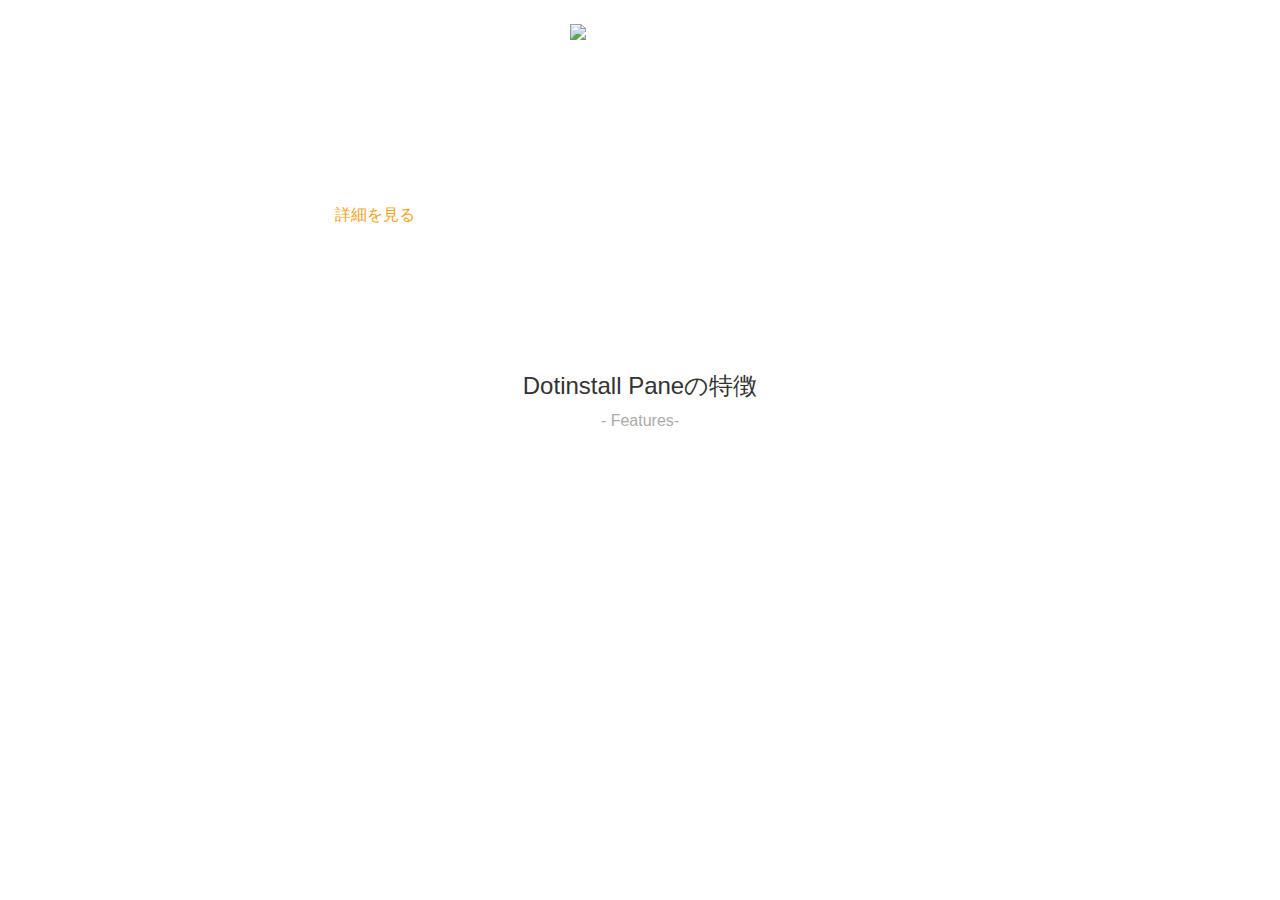
==== MyDotinstallPane/index.html @ e433742d "add subtitle" ====
<!DOCTYPE html>
<html lang="ja">
<head>
    <meta charaset="utf-8">
    <title>Dotinstall Paneを使ってみよう</title>
    <link rel="icon" href="favicon.ico">
    <link rel="stylesheet" href="css/styles.css">
    <link rel="stylesheet"
    href="https://use.fontawesome.com/releases/v5.8.1/css/all.css"
    integrity="sha384-50oBUHEmvpQ+1lW4y57PTFmhCaXp0ML5d60M1M7uH2+nqUivzIebhndOJK28anvf"
    crossorigin="anonymous">
</head>

<body>
    <header class="orange-bg">
        <div class="container">
            <h1>Dotinstall Pane</h1>
            <p>
                ドットインストールを見ながら<br>
                コーディングができるAtomパッケージ<br>
            </p>
            <a href="#" target="_blank"
            class="btn">
                詳細を見る
                <i class="fas fa-external-link-alt"></i>
            </a>
            <img src="img/top.png"
            width="480" height="270"
            alt="Dotinstall Paneの画像">
        </div>
    </header>

    <section class="features">
        <div class="container">
            <h1 data-subtitle="- Features-">Dotinstall Paneの特徴</h1>

        </div>
    </section>
</body>
</html>
---- MyDotinstallPane/css/styles.css ----
body{
    font-size: 16px;
    font-family: Verdana, sans-serif;
    color: #333;
    margin: 0;
}

.container{
    width: 820px;
    margin: 0 auto;
    padding: 60px 0;

}

.orange-bg{
    color: #fff;
    background: url(../img/bg.png);
    background-size: cover;
}

/* header */


header h1{
    margin-top: 0;
    font-weight: normal;
    font-size: 32px;
    margin-bottom: 8px;
}

header p{
    margin-top: 0;
    margin-bottom: 50px;
}

header .container{
    position: relative;
}

header img{
    position: absolute;
    bottom: 0;
    right: 0;
}

.btn{
    display: inline-block;
    width: 290px;
    background: #fff;
    color: #f39800;
    text-align: center;
    text-decoration: none;
    padding: 8px 0;
    border-radius: 5px;
    opacity: 0.9;
}

.btn:hover{
    opacity: 1.0;
}

/* features */

.features h1{
    text-align: center;
    font-weight: normal;
    font-size: 24px;
}

.features h1::after{
    content: attr(data-subtitle);
    display: block;
    font-size: 16px;
    color: #aaa;
    padding-top: 10px;
}
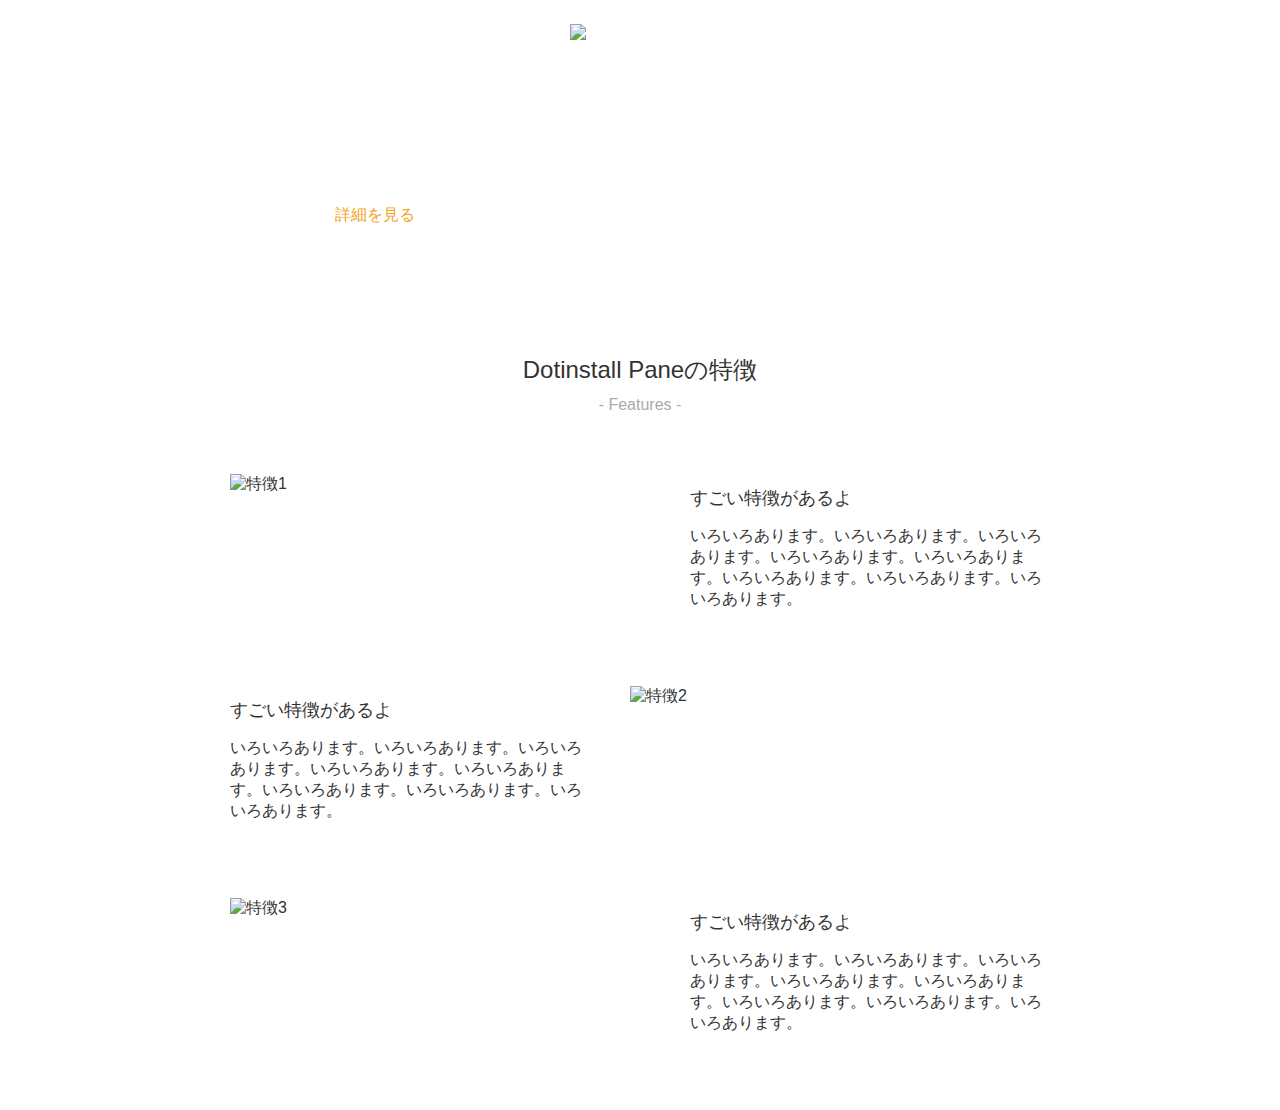
==== commit 62ccde73: "add feature" ====
--- a/MyDotinstallPane/index.html
+++ b/MyDotinstallPane/index.html
@@ -32,8 +32,35 @@
 
     <section class="features">
         <div class="container">
-            <h1 data-subtitle="- Features-">Dotinstall Paneの特徴</h1>
+            <h1 data-subtitle="- Features -"
+            class="section-title">Dotinstall Paneの特徴</h1>
 
+            <section class="feature">
+                <img src="img/feature1.png"
+                width="420" height="270" alt="特徴1">
+                <div class="desc">
+                    <h1>すごい特徴があるよ</h1>
+                    <p>いろいろあります。いろいろあります。いろいろあります。いろいろあります。いろいろあります。いろいろあります。いろいろあります。いろいろあります。</p>
+                </div>
+            </section>
+
+            <section class="feature">
+                <img src="img/feature2.png"
+                width="420" height="270" alt="特徴2">
+                <div class="desc">
+                    <h1>すごい特徴があるよ</h1>
+                    <p>いろいろあります。いろいろあります。いろいろあります。いろいろあります。いろいろあります。いろいろあります。いろいろあります。いろいろあります。</p>
+                </div>
+            </section>
+
+            <section class="feature">
+                <img src="img/feature3.png"
+                width="420" height="270" alt="特徴3">
+                <div class="desc">
+                    <h1>すごい特徴があるよ</h1>
+                    <p>いろいろあります。いろいろあります。いろいろあります。いろいろあります。いろいろあります。いろいろあります。いろいろあります。いろいろあります。</p>
+                </div>
+            </section>
         </div>
     </section>
 </body>
--- a/MyDotinstallPane/css/styles.css
+++ b/MyDotinstallPane/css/styles.css
@@ -9,7 +9,6 @@
     width: 820px;
     margin: 0 auto;
     padding: 60px 0;
-
 }
 
 .orange-bg{
@@ -18,8 +17,23 @@
     background-size: cover;
 }
 
+.section-title{
+    text-align: center;
+    font-weight: normal;
+    font-size: 24px;
+    margin-bottom: 60px;
+    margin-top: 0;
+}
+
+.section-title::after{
+    content: attr(data-subtitle);
+    display: block;
+    font-size: 16px;
+    color: #aaa;
+    padding-top: 10px;
+}
+
 /* header */
-
 
 header h1{
     margin-top: 0;
@@ -59,19 +73,28 @@
     opacity: 1.0;
 }
 
-/* features */
-
-.features h1{
-    text-align: center;
+.feature h1{
     font-weight: normal;
-    font-size: 24px;
+    font-size: 18px;
 }
 
-.features h1::after{
-    content: attr(data-subtitle);
-    display: block;
-    font-size: 16px;
-    color: #aaa;
-    padding-top: 10px;
+.feature .desc{
+    width: 360px;
 }
 
+.feature:nth-of-type(odd) .desc{
+    float: right;
+    padding-left: 40px;
+}
+
+.feature:nth-of-type(even) .desc{
+    float: left;
+    padding-right: 40px;
+}
+.feature:not(:last-child) {
+    margin-bottom: 60px;
+}
+
+.feature {
+    overflow: hidden;
+}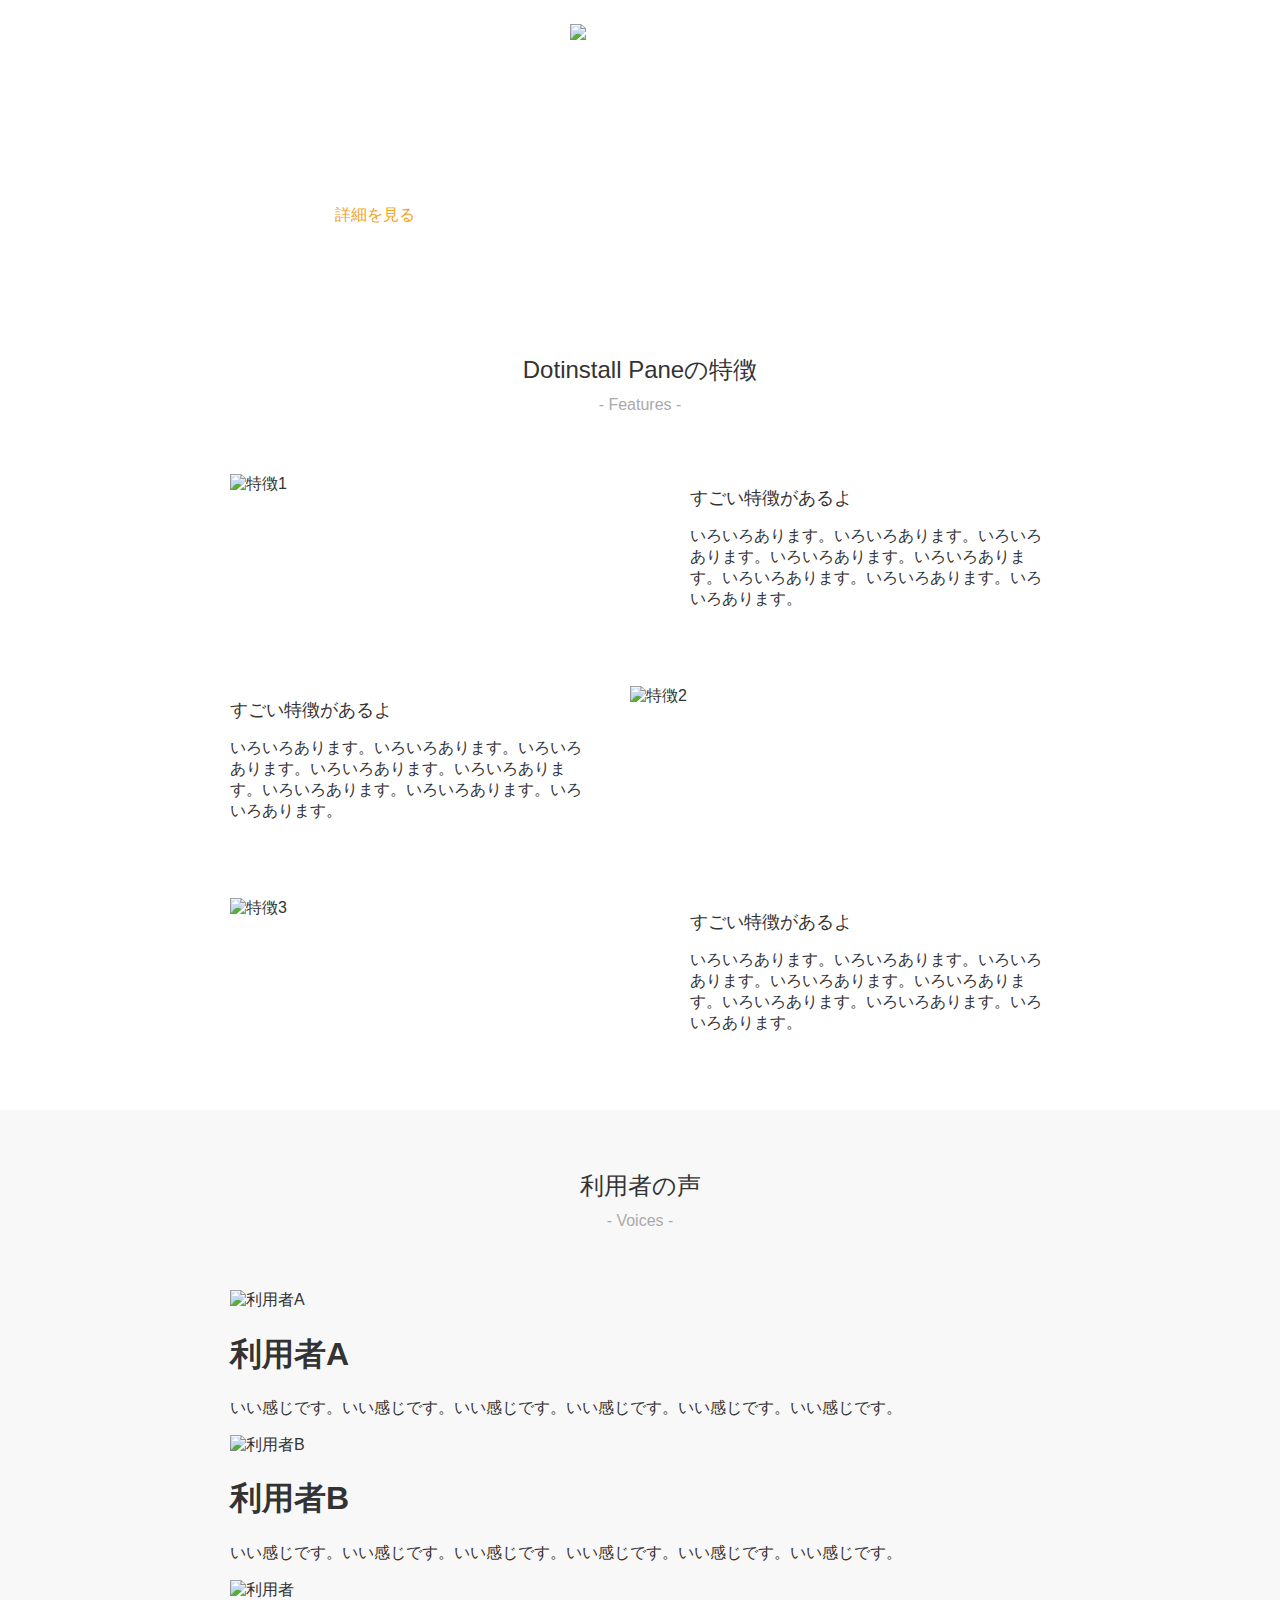
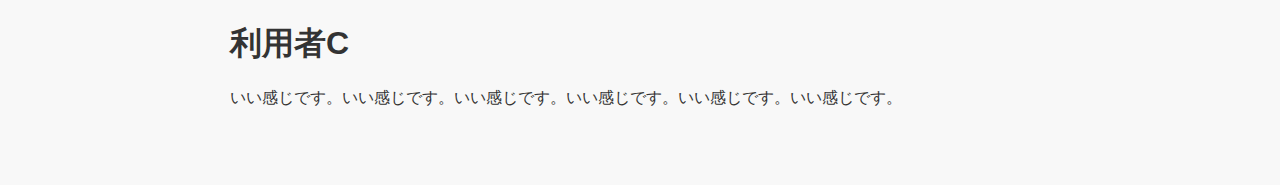
==== commit def3629d: "add vioces" ====
--- a/MyDotinstallPane/index.html
+++ b/MyDotinstallPane/index.html
@@ -63,5 +63,34 @@
             </section>
         </div>
     </section>
+
+    <section class="voices">
+        <div class="container">
+            <h1 data-subtitle="- Voices -"
+            class="section-title">利用者の声</h1>
+
+            <section class="voice">
+                <img src="img/user1.png"
+                width="90" height="90" alt="利用者A">
+                <h1>利用者A</h1>
+                <p>いい感じです。いい感じです。いい感じです。いい感じです。いい感じです。いい感じです。</p>
+            </section>
+            
+            <section class="voice">
+                    <img src="img/user2.png"
+                    width="90" height="90" alt="利用者B">
+                    <h1>利用者B</h1>
+                    <p>いい感じです。いい感じです。いい感じです。いい感じです。いい感じです。いい感じです。</p>
+            </section>
+
+            <section class="voice">
+                    <img src="img/user3.png"
+                    width="90" height="90" alt="利用者">
+                    <h1>利用者C</h1>
+                    <p>いい感じです。いい感じです。いい感じです。いい感じです。いい感じです。いい感じです。</p>
+            </section>
+
+        </div>
+    </section>
 </body>
 </html>--- a/MyDotinstallPane/css/styles.css
+++ b/MyDotinstallPane/css/styles.css
@@ -97,4 +97,9 @@
 
 .feature {
     overflow: hidden;
+}
+
+/* voices */
+.voices{
+    background: #f8f8f8;
 }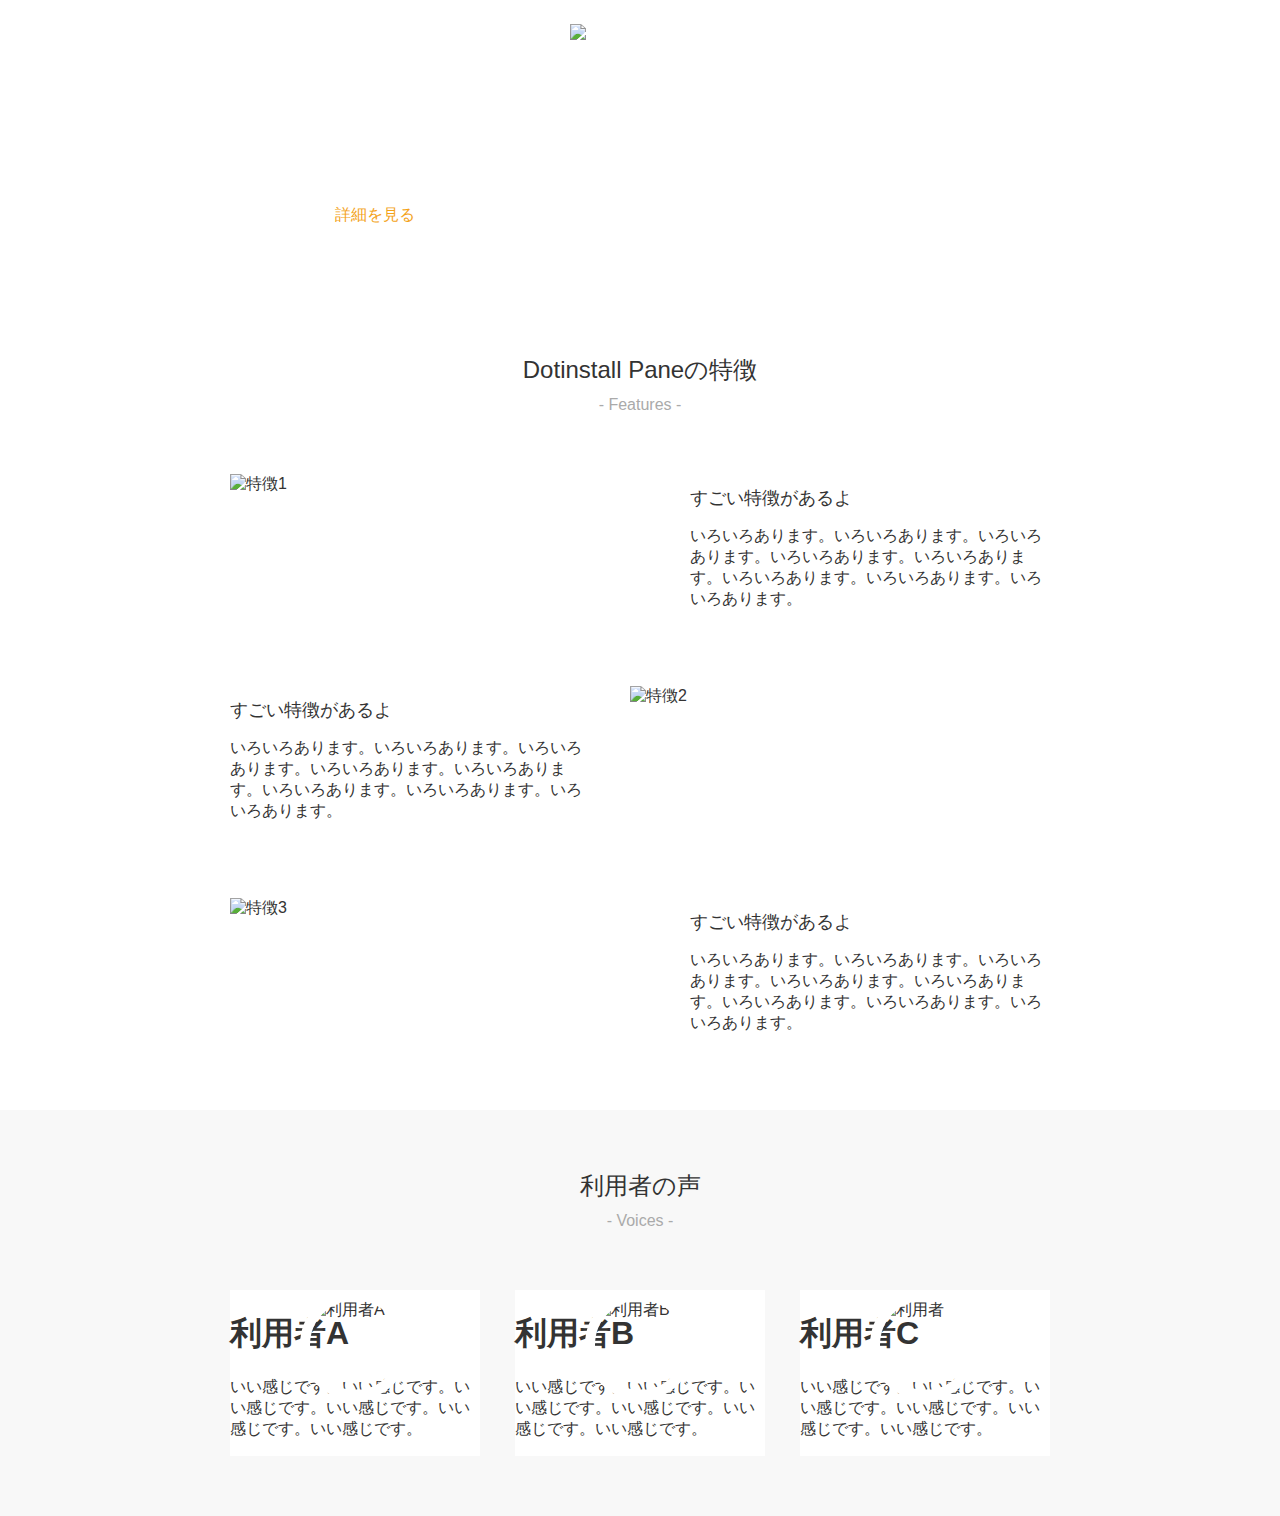
==== commit 70f0f1bf: "edit voice" ====
--- a/MyDotinstallPane/index.html
+++ b/MyDotinstallPane/index.html
@@ -69,27 +69,28 @@
             <h1 data-subtitle="- Voices -"
             class="section-title">利用者の声</h1>
 
-            <section class="voice">
-                <img src="img/user1.png"
-                width="90" height="90" alt="利用者A">
-                <h1>利用者A</h1>
-                <p>いい感じです。いい感じです。いい感じです。いい感じです。いい感じです。いい感じです。</p>
-            </section>
-            
-            <section class="voice">
-                    <img src="img/user2.png"
-                    width="90" height="90" alt="利用者B">
-                    <h1>利用者B</h1>
+            <div class="flex">
+                <section class="voice">
+                    <img src="img/user1.png"
+                    width="90" height="90" alt="利用者A">
+                    <h1>利用者A</h1>
                     <p>いい感じです。いい感じです。いい感じです。いい感じです。いい感じです。いい感じです。</p>
-            </section>
+                </section>
+                
+                <section class="voice">
+                        <img src="img/user2.png"
+                        width="90" height="90" alt="利用者B">
+                        <h1>利用者B</h1>
+                        <p>いい感じです。いい感じです。いい感じです。いい感じです。いい感じです。いい感じです。</p>
+                </section>
 
-            <section class="voice">
-                    <img src="img/user3.png"
-                    width="90" height="90" alt="利用者">
-                    <h1>利用者C</h1>
-                    <p>いい感じです。いい感じです。いい感じです。いい感じです。いい感じです。いい感じです。</p>
-            </section>
-
+                <section class="voice">
+                        <img src="img/user3.png"
+                        width="90" height="90" alt="利用者">
+                        <h1>利用者C</h1>
+                        <p>いい感じです。いい感じです。いい感じです。いい感じです。いい感じです。いい感じです。</p>
+                </section>
+            </div>
         </div>
     </section>
 </body>
--- a/MyDotinstallPane/css/styles.css
+++ b/MyDotinstallPane/css/styles.css
@@ -102,4 +102,24 @@
 /* voices */
 .voices{
     background: #f8f8f8;
+}
+
+.voices .flex{
+    display: flex;
+    justify-content: space-between;
+}
+
+.voice{
+    width: 250px;
+    background  : #fff;
+    position: relative;
+}
+
+.voice img{
+    border-radius: 50%;
+    border: #fff solid 10px;
+    position: absolute;
+    left: 0;
+    right: 0;
+    margin: 0 auto;
 }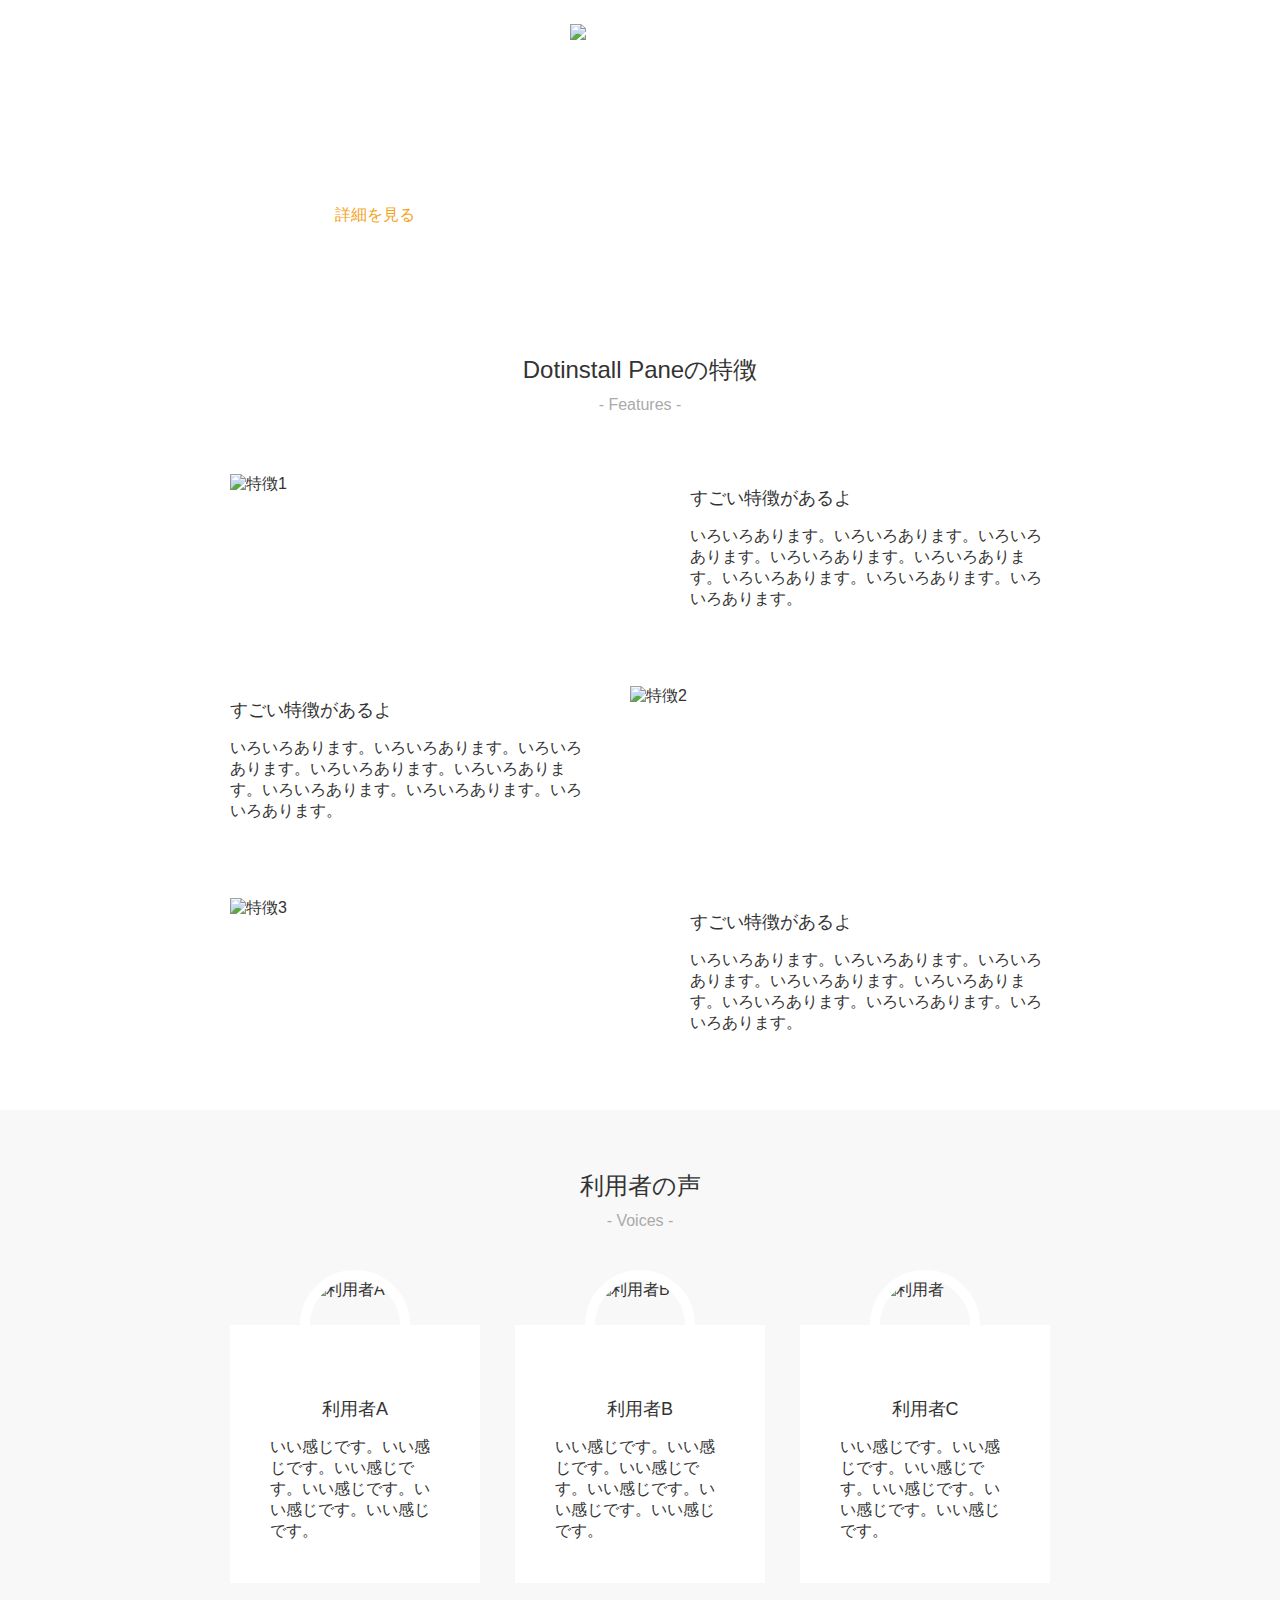
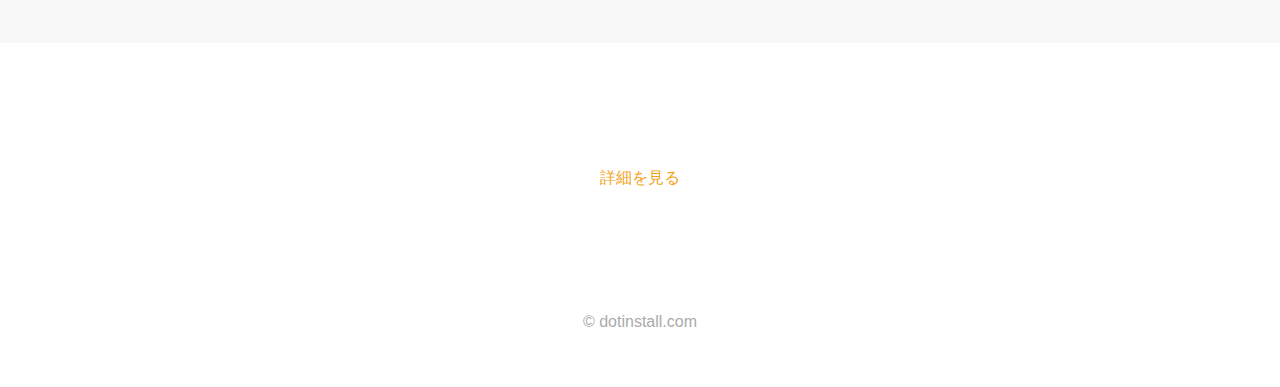
==== commit 847c34ac: "add footer" ====
--- a/MyDotinstallPane/index.html
+++ b/MyDotinstallPane/index.html
@@ -93,5 +93,20 @@
             </div>
         </div>
     </section>
+
+    <section class="call-to-action orange-bg">
+        <div class="container">
+            <h1 class="section-title">Dotinstall Paneを使ってみよう</h1>
+            <a href="#" target="_blank"
+            class="btn">
+                詳細を見る
+                <i class="fas fa-external-link-alt"></i>
+            </a>
+        </div>
+    </section>
+
+    <footer>
+        <p>&copy; dotinstall.com</p>
+    </footer>
 </body>
 </html>--- a/MyDotinstallPane/css/styles.css
+++ b/MyDotinstallPane/css/styles.css
@@ -33,6 +33,22 @@
     padding-top: 10px;
 }
 
+.btn{
+    display: inline-block;
+    width: 290px;
+    background: #fff;
+    color: #f39800;
+    text-align: center;
+    text-decoration: none;
+    padding: 8px 0;
+    border-radius: 5px;
+    opacity: 0.9;
+}
+
+.btn:hover{
+    opacity: 1.0;
+}
+
 /* header */
 
 header h1{
@@ -55,22 +71,6 @@
     position: absolute;
     bottom: 0;
     right: 0;
-}
-
-.btn{
-    display: inline-block;
-    width: 290px;
-    background: #fff;
-    color: #f39800;
-    text-align: center;
-    text-decoration: none;
-    padding: 8px 0;
-    border-radius: 5px;
-    opacity: 0.9;
-}
-
-.btn:hover{
-    opacity: 1.0;
 }
 
 .feature h1{
@@ -113,6 +113,8 @@
     width: 250px;
     background  : #fff;
     position: relative;
+    box-sizing: border-box;
+    padding: 60px 40px 25px;
 }
 
 .voice img{
@@ -122,4 +124,31 @@
     left: 0;
     right: 0;
     margin: 0 auto;
+    top: -55px;
+}
+
+.voice h1{
+    text-align: center;
+    font-size: 18px;
+    font-weight: normal;
+}
+
+.voices .section-title{
+    margin-bottom: 95px;
+}
+
+/* call-to-action */
+.call-to-action{
+    text-align: center;
+}
+
+.call-to-action .section-title{
+    margin-bottom: 15px;
+}
+
+/* footer */
+footer{
+    padding: 40px 0;
+    text-align: center;
+    color: #aaa;
 }